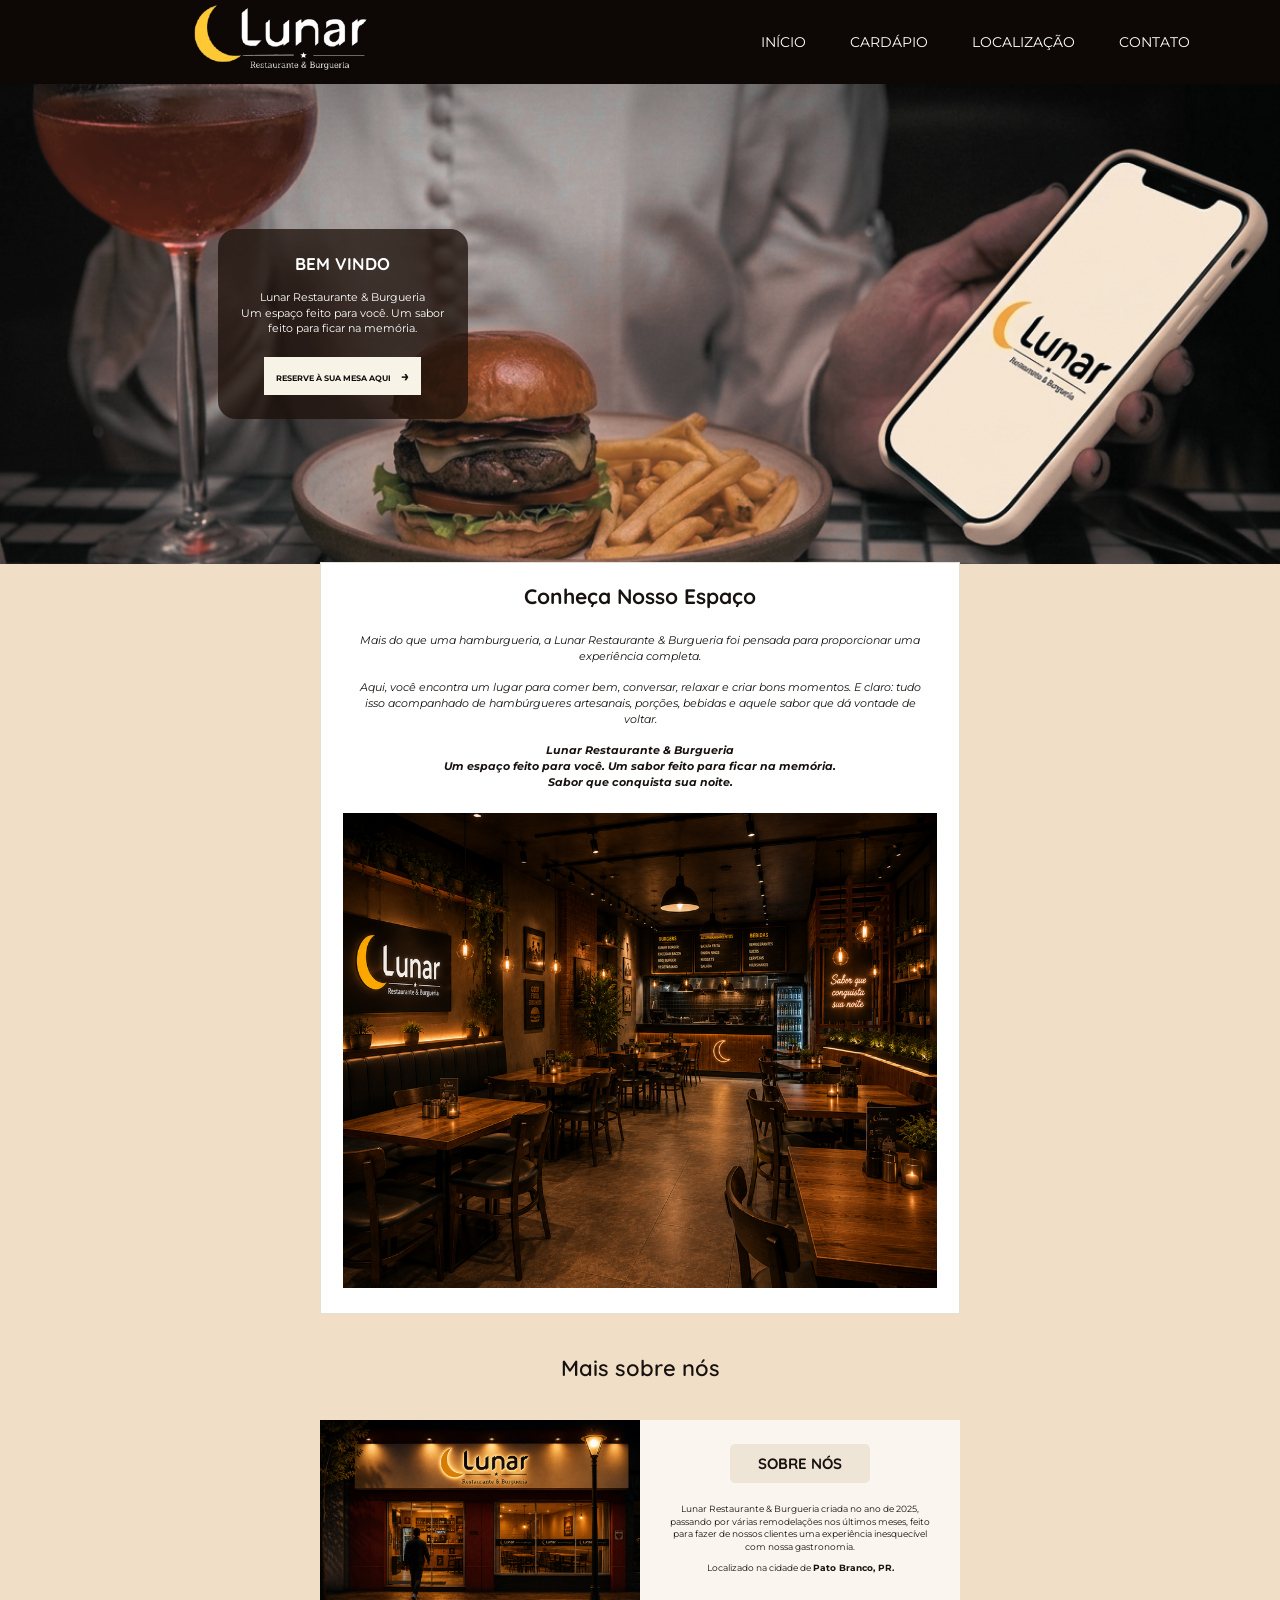
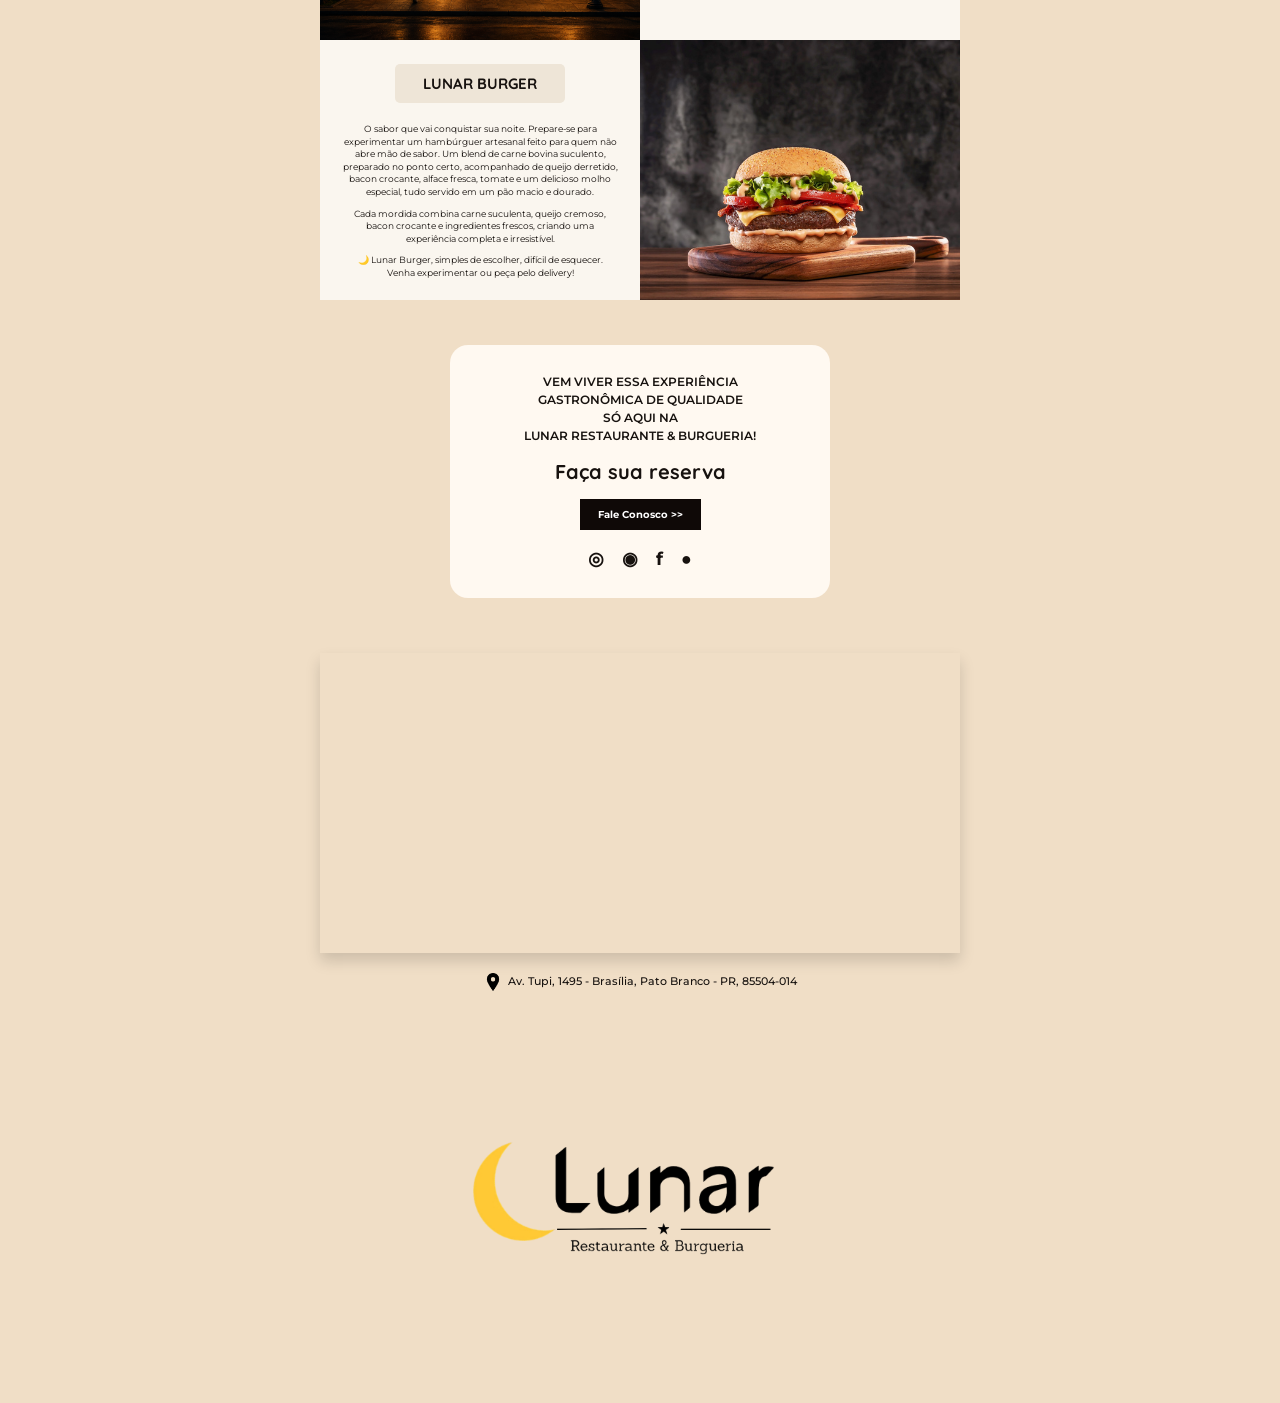
==== index.html @ 43a23e01 "Add files via upload" ====
<!DOCTYPE html>
<html lang="pt-BR">
<head>
  <meta charset="UTF-8">
  <meta name="viewport" content="width=device-width, initial-scale=1.0">
  <title>Lunar Restaurante & Burgueria</title>
  <link rel="stylesheet" href="Css/style.css">
</head>
<body>
  <header class="header">
    <a href="index.html" ><img class="lunar-cabezalho" src="Images/Gotham.png" alt="Lunar Restaurante & Burgueria"></a>
    <nav class="nav" aria-label="Navegação principal">
      <a href="index.html">INÍCIO</a>
      <a href="cardapio.html">CARDÁPIO</a>
      <a href="#localizacao">LOCALIZAÇÃO</a>
      <a href="#contato">CONTATO</a>
    </nav>
  </header>

  <main>
    <section class="hero">
      <div class="hero-card">
        <h1>BEM VINDO</h1>
        <p>Lunar Restaurante &amp; Burgueria<br>Um espaço feito para você. Um sabor feito para ficar na memória.</p>
        <a class="btn-light" href="#contato">RESERVE À SUA MESA AQUI <span>→</span></a>
      </div>
    </section>

    <section class="section-intro">
      <div class="intro-card">
        <h2>Conheça Nosso Espaço</h2>
        <p>Mais do que uma hamburgueria, a Lunar Restaurante &amp; Burgueria foi pensada para proporcionar uma experiência completa.</p>
        <p>Aqui, você encontra um lugar para comer bem, conversar, relaxar e criar bons momentos. E claro: tudo isso acompanhado de hambúrgueres artesanais, porções, bebidas e aquele sabor que dá vontade de voltar.</p>
        <p class="strong"><strong>Lunar Restaurante &amp; Burgueria</strong><br><strong>Um espaço feito para você. Um sabor feito para ficar na memória.<br>Sabor que conquista sua noite.</strong></p>
        <img src="Images/espaco.png" alt="Interior da Lunar Restaurante & Burgueria">
      </div>
    </section>

    <section class="about-wrap">
      <h2 class="section-title">Mais sobre nós</h2>
      <div class="about-grid">
        <img src="Images/fachada.png" alt="Fachada da Lunar Restaurante & Burgueria">
        <div class="about-text">
          <h3>SOBRE NÓS</h3>
          <p>Lunar Restaurante &amp; Burgueria criada no ano de 2025, passando por várias remodelações nos últimos meses, feito para fazer de nossos clientes uma experiência inesquecível com nossa gastronomia.</p>
          <p>Localizado na cidade de <strong>Pato Branco, PR.</strong></p>
        </div>
        <div class="burger-text">
          <h3>LUNAR BURGER</h3>
          <p>O sabor que vai conquistar sua noite. Prepare-se para experimentar um hambúrguer artesanal feito para quem não abre mão de sabor. Um blend de carne bovina suculento, preparado no ponto certo, acompanhado de queijo derretido, bacon crocante, alface fresca, tomate e um delicioso molho especial, tudo servido em um pão macio e dourado.</p>
          <p>Cada mordida combina carne suculenta, queijo cremoso, bacon crocante e ingredientes frescos, criando uma experiência completa e irresistível.</p>
          <p>🌙 Lunar Burger, simples de escolher, difícil de esquecer.<br>Venha experimentar ou peça pelo delivery!</p>
        </div>
        <img src="Images/burger.png" alt="Hambúrguer artesanal Lunar">
      </div>
    </section>

    <section id="contato" class="contact-card">
      <p>VEM VIVER ESSA EXPERIÊNCIA<br>GASTRONÔMICA DE QUALIDADE<br>SÓ AQUI NA<br>LUNAR RESTAURANTE &amp; BURGUERIA!</p>
      <h2>Faça sua reserva</h2>
      <a class="btn-dark" href="https://wa.me/5546984006226" target="_blank" rel="noopener">Fale Conosco &gt;&gt;</a>
      <div class="socials" aria-label="Contato">
        <a href="#" aria-label="Instagram">◎</a>
        <a href="https://wa.me/5546984006226" target="_blank" rel="noopener" aria-label="WhatsApp">◉</a>
        <a href="#" aria-label="Facebook">f</a>
        <a href="tel:+5546984006226" aria-label="Telefone">●</a>
      </div>
    </section>

    <section id="localizacao" class="location">
      <iframe title="Localização da Lunar" src="https://www.google.com/maps/embed?pb=!1m18!1m12!1m3!1d3579.329153212872!2d-52.67560629117297!3d-26.218492490528682!2m3!1f0!2f0!3f0!3m2!1i1024!2i768!4f13.1!3m3!1m2!1s0x94e552e37507b5e9%3A0x28bc7ef01e18df2!2sLUNAR%20BURGUERIA%20E%20RESTAURANTE!5e0!3m2!1spt-BR!2sbr!4v1789477816256!5m2!1spt-BR!2sbr" loading="lazy" referrerpolicy="strict-origin-when-cross-origin"></iframe>
      <p><img src="Images/localizacao.png" alt=""> Av. Tupi, 1495 - Brasília, Pato Branco - PR, 85504-014</p>
    </section>
  </main>

  <footer class="footer">
    <img src="Images/logo-footer.png" alt="Lunar Restaurante & Burgueria">
  </footer>
</body>
</html>
---- Css/style.css ----
@import url('https://fonts.googleapis.com/css2?family=Montserrat:wght@400;500;600;700&family=Quicksand:wght@400;500;600;700&display=swap');

:root {
    --cream: #f0dec6;
    --menu-bg: #f3eed6;
    --dark: #211b17;
    --header: #0d0705;
    --gold: #f4c400;
    --text: #17120f;
}

* {
    box-sizing: border-box;
}

html {
    scroll-behavior: smooth;
}

body {
    margin: 0;
    background: var(--cream);
    color: var(--text);
    font-family: 'Montserrat', Arial, sans-serif;
}

a {
    text-decoration: none;
    color: inherit;
}

.header {
    height: 84px;
    background: var(--header);
    display: flex;
    align-items: center;
    justify-content: space-between;
    padding: 0 7%;
    position: relative;
    z-index: 10;
}

.lunar-cabezalho {
    width: 400px;
    height: auto;
    display: block;
}

.nav {
    display: flex;
    gap: 44px;
    align-items: center;
}

.nav a {
    font-size: 14px;
    color: #fff;
    transition: .2s;
}

.nav a:hover {
    color: var(--gold);
}

.hero {
    min-height: 480px;
    background: url('../Images/apresentacion.png') center/cover no-repeat;
    display: flex;
    align-items: center;
}

.hero-card {
    margin-left: 17%;
    width: 250px;
    background: rgba(30,17,10,.76);
    border-radius: 18px;
    padding: 24px 20px;
    color: #fff;
    text-align: center;
}

.hero-card h1 {
    font-family: 'Quicksand', sans-serif;
    font-size: 17px;
    margin: 0 0 16px;
}

.hero-card p {
    font-size: 11px;
    line-height: 1.45;
    margin: 0 0 20px;
}

.btn-light {
    display: inline-block;
    background: #f7f3e7;
    color: #111;
    padding: 10px 12px;
    font-size: 8px;
    font-weight: 700;
}

.btn-light span {
    font-size: 14px;
    margin-left: 8px;
}

.section-intro {
    padding: 0 20px 25px;
}

.intro-card {
    max-width: 640px;
    margin: -2px auto 0;
    background: #fff;
    padding: 20px 22px 25px;
    border: 1px solid #e5e0d7;
}

.intro-card h2 {
    font-family: 'Quicksand', sans-serif;
    text-align: center;
    font-size: 21px;
    margin: 0 0 24px;
}

.intro-card p {
    font-size: 11px;
    line-height: 1.45;
    text-align: center;
    font-style: italic;
    margin: 0 10px 15px;
}

.intro-card .strong {
    font-style: italic;
}

.intro-card > img {
    width: 100%;
    display: block;
    margin-top: 22px;
}

.about-wrap {
    padding: 15px 20px 45px;
}

.section-title {
    text-align: center;
    font-family: 'Quicksand', sans-serif;
    font-size: 22px;
    font-weight: 600;
    margin: 0 0 38px;
}

.about-grid {
    max-width: 640px;
    margin: auto;
    display: grid;
    grid-template-columns: 1fr 1fr;
    grid-template-rows: 220px 260px;
    background: #fff;
}

.about-grid > img {
    width: 100%;
    height: 100%;
    object-fit: cover;
}

.about-text,
.burger-text {
    background: #faf6ef;
    padding: 24px 22px;
    text-align: center;
}

.about-text h3,
.burger-text h3 {
    display: inline-block;
    background: #eee5d7;
    padding: 10px 28px;
    border-radius: 5px;
    font-family: 'Quicksand', sans-serif;
    font-size: 15px;
    margin: 0 0 20px;
}

.about-text p,
.burger-text p {
    font-size: 9px;
    line-height: 1.4;
    margin: 0 0 9px;
}

.burger-text {
    grid-column: 1;
}

.about-grid > img:last-child {
    grid-column: 2;
}

.contact-card {
    width: 380px;
    max-width: calc(100% - 40px);
    margin: 0 auto 55px;
    background: #fff9f1;
    border-radius: 18px;
    padding: 28px 25px;
    text-align: center;
}

.contact-card > p {
    font-size: 12px;
    line-height: 1.5;
    margin: 0 0 14px;
    font-weight: 600;
}

.contact-card h2 {
    font-family: 'Quicksand', sans-serif;
    font-size: 20px;
    margin: 8px 0 15px;
}

.btn-dark {
    display: inline-block;
    background: #0f0907;
    color: #fff;
    padding: 9px 18px;
    font-size: 10px;
    font-weight: 700;
}

.socials {
    display: flex;
    justify-content: center;
    gap: 18px;
    margin-top: 18px;
}

.socials a {
    font-weight: 700;
    font-size: 18px;
}

.location {
    padding: 0 20px 110px;
    text-align: center;
}

.location iframe {
    width: 640px;
    max-width: 100%;
    height: 300px;
    border: 0;
    box-shadow: 0 8px 14px rgba(0,0,0,.15);
}

.location p {
    font-size: 11px;
    font-weight: 500;
    margin: 16px 0 0;
}

.location p img {
    width: 18px;
    height: 18px;
    vertical-align: middle;
    margin-right: 3px;
}

.footer {
    height: 210px;
    display: flex;
    justify-content: center;
    align-items: center;
}

.footer img {
    width: 700px;
}

.menu-page {
    background: var(--menu-bg);
}

.menu-heading {
    height: 100px;
    background: #a8a59b;
    display: flex;
    align-items: center;
    justify-content: center;
}

.menu-heading h1 {
    font-family: 'Quicksand', sans-serif;
    color: #fff;
    font-size: 32px;
    font-weight: 500;
    margin: 0;
}

.menu-container {
    width: 740px;
    max-width: calc(100% - 40px);
    margin: 65px auto 60px;
}

.menu-section {
    margin-bottom: 74px;
}

.menu-banner {
    height: 138px;
    background: var(--dark);
    display: grid;
    grid-template-columns: 250px 1fr;
    overflow: hidden;
    border-radius: 0;
}

.menu-banner > img {
    width: 100%;
    height: 138px;
    object-fit: cover;
}

.menu-banner > div {
    text-align: center;
    color: #fff;
    padding: 16px 12px;
}

.banner-logo {
    width: 95px;
    height: 48px;
    object-fit: contain;
    display: block;
    margin: -4px auto 0;
}

.menu-banner h2 {
    font-family: 'Quicksand', sans-serif;
    font-size: 38px;
    letter-spacing: 1px;
    margin: -2px 0 5px;
    font-weight: 500;
}

.menu-banner strong {
    font-size: 10px;
    color: var(--gold);
}

.menu-list {
    background: var(--dark);
    color: #fff;
    margin-top: 10px;
    padding: 30px 38px 24px;
}

.list-title,
.list-title-row {
    color: var(--gold);
    font-size: 11px;
    letter-spacing: .5px;
    margin-bottom: 18px;
}

.list-title-row {
    display: flex;
    justify-content: space-between;
    text-align: right;
}

.list-title-row span:first-child {
    text-align: left;
}

.item {
    display: flex;
    justify-content: space-between;
    align-items: flex-start;
    gap: 20px;
    margin-bottom: 18px;
}

.item h3 {
    font-size: 12px;
    font-weight: 500;
    letter-spacing: .6px;
    margin: 0 0 3px;
}

.item p {
    font-size: 8.5px;
    color: #eee;
    margin: 0;
    line-height: 1.4;
}

.item > strong {
    font-size: 10px;
    white-space: nowrap;
    margin-top: 8px;
}

.lunch-list {
    padding-top: 28px;
}

.drinks-list {
    padding: 24px 40px;
}

.drinks-list .item {
    margin-bottom: 15px;
}

.drinks-list .item h3 {
    font-size: 12px;
}

.drinks-list .item > strong {
    color: var(--gold);
    font-size: 12px;
    margin-top: 0;
}

.delivery-box {
    width: 275px;
    margin: 10px auto 45px;
    border: 4px solid #0f0907;
    border-radius: 17px;
    text-align: center;
    padding: 8px 15px 12px;
    color: #0f0907;
}

.delivery-box span {
    font-size: 30px;
    font-weight: 800;
    line-height: .8;
}

.delivery-box div {
    height: 2px;
    background: #0f0907;
    margin: 10px 0 7px;
}

.delivery-box > strong {
    font-size: 27px;
}

.menu-footer-logo {
    display: block;
    width: 220px;
    margin: 0 auto;
}

@media (max-width: 800px) {

    .header {
        height: 72px;
        padding: 0 22px;
    }

    .brand img {
        width: 105px;
    }

    .nav {
        gap: 15px;
    }

    .nav a {
        font-size: 10px;
    }

    .hero {
        min-height: 390px;
    }

    .hero-card {
        margin-left: 8%;
        width: 210px;
    }

    .menu-container {
        margin-top: 45px;
    }

    .menu-banner {
        grid-template-columns: 35% 65%;
    }

    .menu-banner h2 {
        font-size: 28px;
    }

    .menu-banner strong {
        font-size: 8px;
    }

    .menu-list {
        padding: 25px 22px;
    }

    .about-grid {
        grid-template-rows: 190px 290px;
    }

    .contact-card {
        width: 360px;
    }
}

@media (max-width: 560px) {

    .header {
        height: auto;
        min-height: 72px;
        flex-direction: column;
        gap: 4px;
        padding: 9px 10px;
    }

    .nav {
        gap: 13px;
        flex-wrap: wrap;
        justify-content: center;
    }

    .hero {
        min-height: 440px;
        align-items: flex-end;
        padding-bottom: 25px;
    }

    .hero-card {
        margin: 0 auto;
        width: 230px;
    }

    .intro-card {
        padding: 18px 15px;
    }

    .about-grid {
        grid-template-columns: 1fr;
        grid-template-rows: auto;
    }

    .about-grid > img,
    .about-grid > img:last-child,
    .burger-text {
        grid-column: auto;
        height: 220px;
    }

    .about-text {
        min-height: 220px;
    }

    .menu-heading {
        height: 85px;
    }

    .menu-heading h1 {
        font-size: 25px;
    }

    .menu-container {
        max-width: calc(100% - 24px);
        margin-top: 35px;
    }

    .menu-banner {
        height: 125px;
        grid-template-columns: 34% 66%;
    }

    .menu-banner > img {
        height: 125px;
    }

    .menu-banner > div {
        padding: 8px 5px;
    }

    .banner-logo {
        width: 80px;
        height: 40px;
    }

    .menu-banner h2 {
        font-size: 22px;
    }

    .menu-banner strong {
        font-size: 7px;
    }

    .menu-list {
        padding: 24px 16px;
    }

    .item {
        gap: 10px;
    }

    .item h3 {
        font-size: 10px;
    }

    .item p {
        font-size: 7.5px;
    }

    .item > strong {
        font-size: 9px;
    }

    .list-title,
    .list-title-row {
        font-size: 8px;
    }

    .delivery-box {
        width: 245px;
    }

    .delivery-box span {
        font-size: 27px;
    }

    .delivery-box > strong {
        font-size: 23px;
    }
}
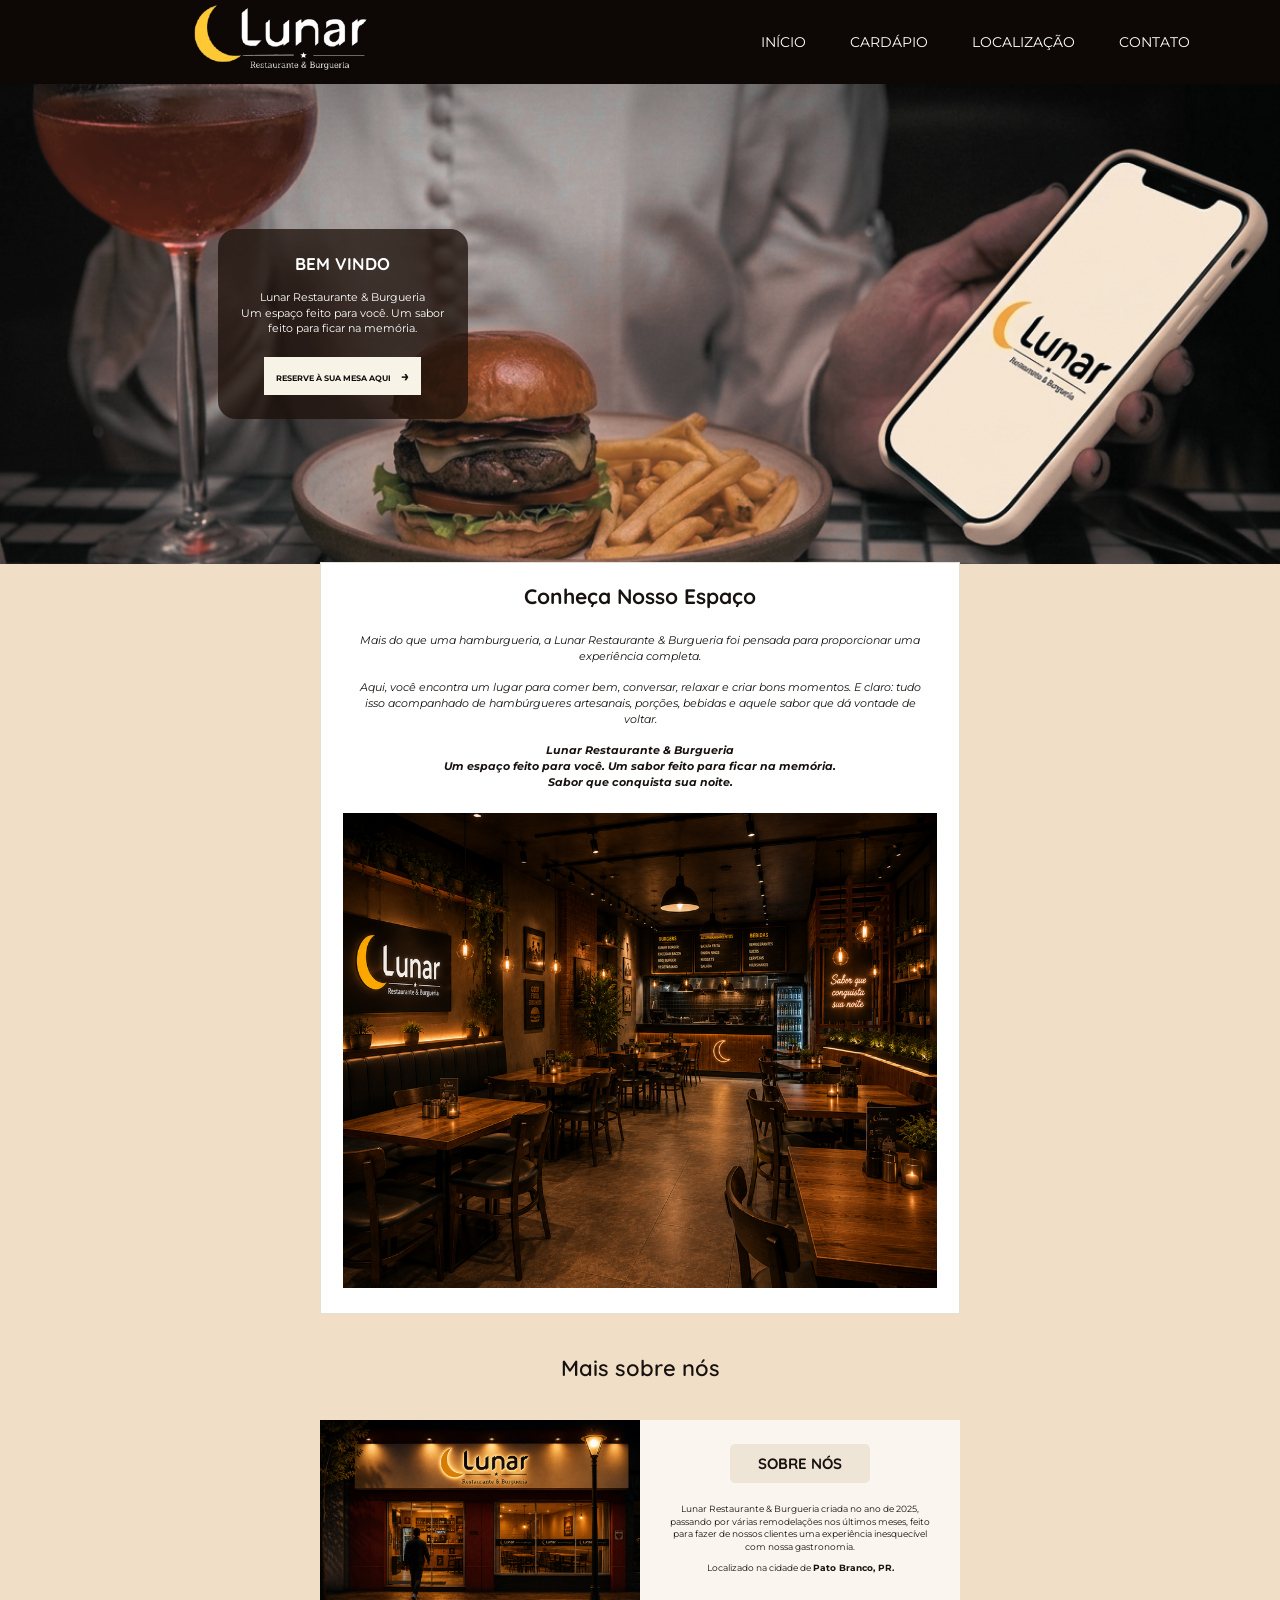
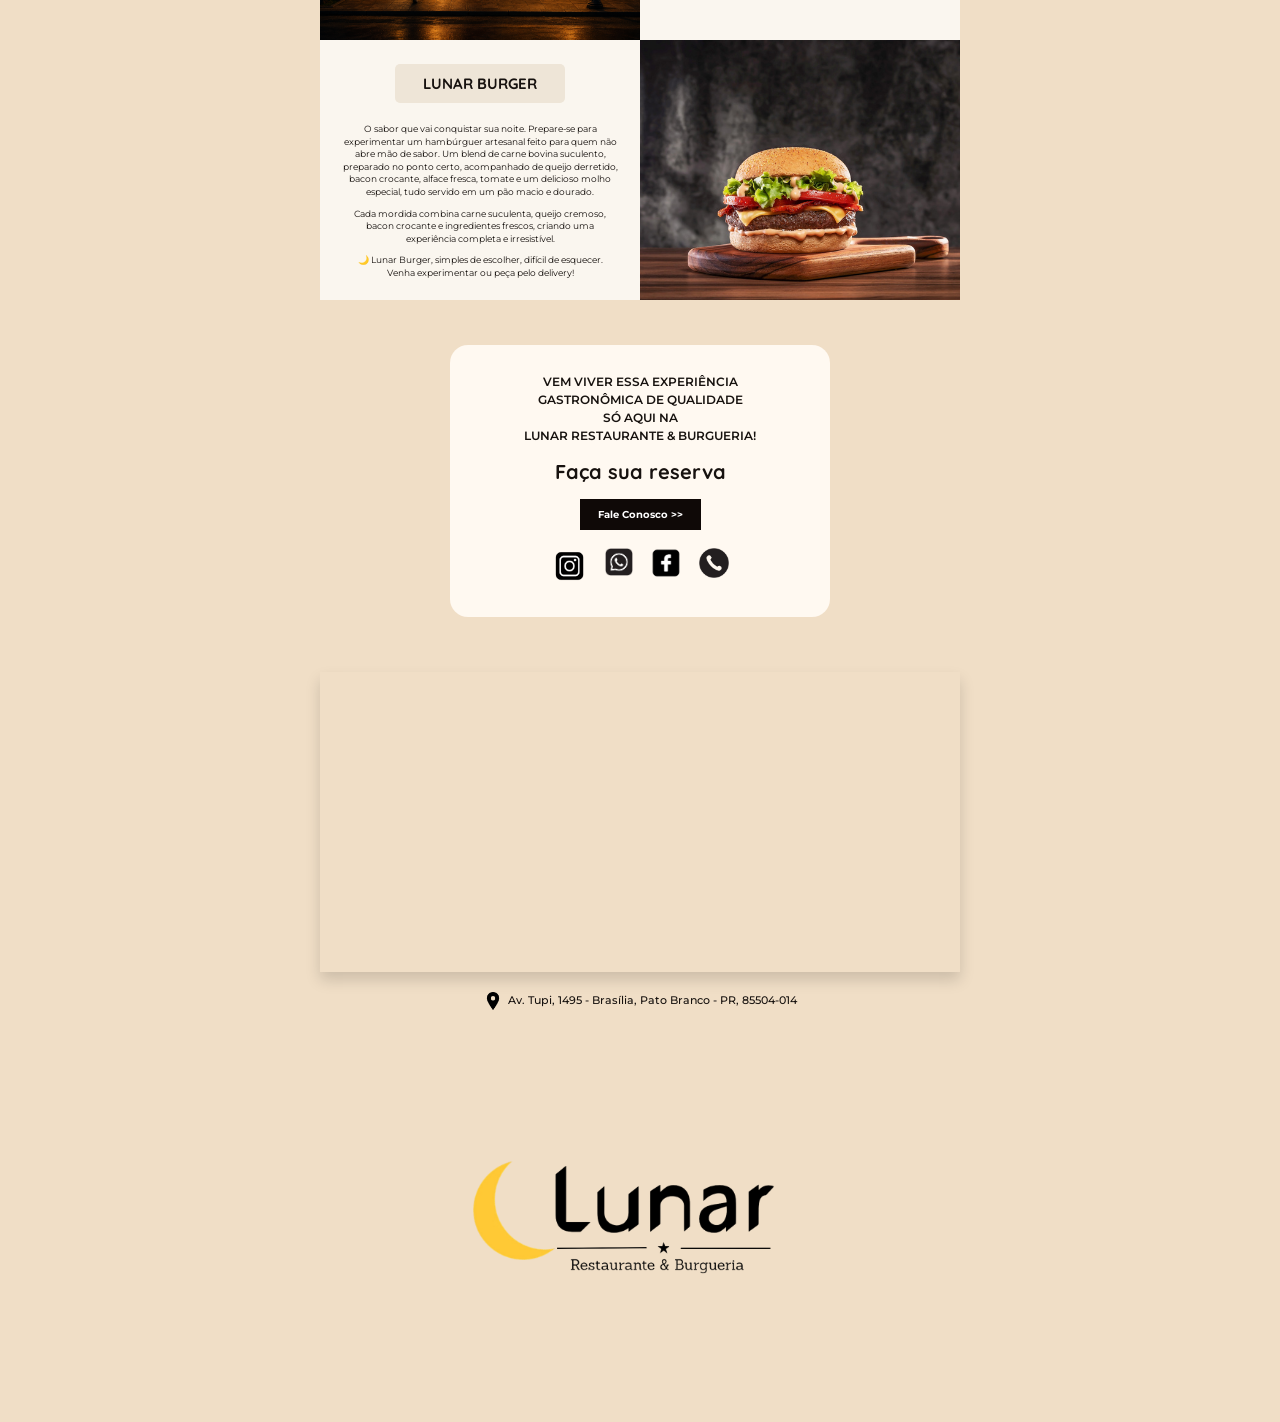
==== commit 4fc5a869: "Add files via upload" ====
--- a/index.html
+++ b/index.html
@@ -60,10 +60,10 @@
       <h2>Faça sua reserva</h2>
       <a class="btn-dark" href="https://wa.me/5546984006226" target="_blank" rel="noopener">Fale Conosco &gt;&gt;</a>
       <div class="socials" aria-label="Contato">
-        <a href="#" aria-label="Instagram">◎</a>
-        <a href="https://wa.me/5546984006226" target="_blank" rel="noopener" aria-label="WhatsApp">◉</a>
-        <a href="#" aria-label="Facebook">f</a>
-        <a href="tel:+5546984006226" aria-label="Telefone">●</a>
+        <a href="#" aria-label="Instagram"><img class="insta" src="Images/vecteezy_instagram-logo-icon-sign-symbol-the-glyph-solid-black-color_54845289.png" alt=""></a>
+        <a href="https://wa.me/5546984006226" target="_blank" rel="noopener" aria-label="WhatsApp"><img class="whats" src="Images/vecteezy_whatsapp-apps-icon_19874364.png" alt=""></a>
+        <a href="#" aria-label="Facebook"><img class="face" src="Images/vecteezy_a-facebook-icon-logo_56006610.png" alt=""></a>
+        <a href="tel:+5546984006226" aria-label="Telefone"><img class="telefone" src="Images/vecteezy_telephone-phone-call-icon-symbol_27179401.png" alt=""></a>
       </div>
     </section>
 
--- a/Css/style.css
+++ b/Css/style.css
@@ -60,6 +60,20 @@
 
 .nav a:hover {
     color: var(--gold);
+}
+
+.insta{
+    width: 35px;
+}
+.whats{
+    width: 28px;
+}
+.face{
+    width: 30px;
+}
+.telefone{
+
+    width: 30px;
 }
 
 .hero {
